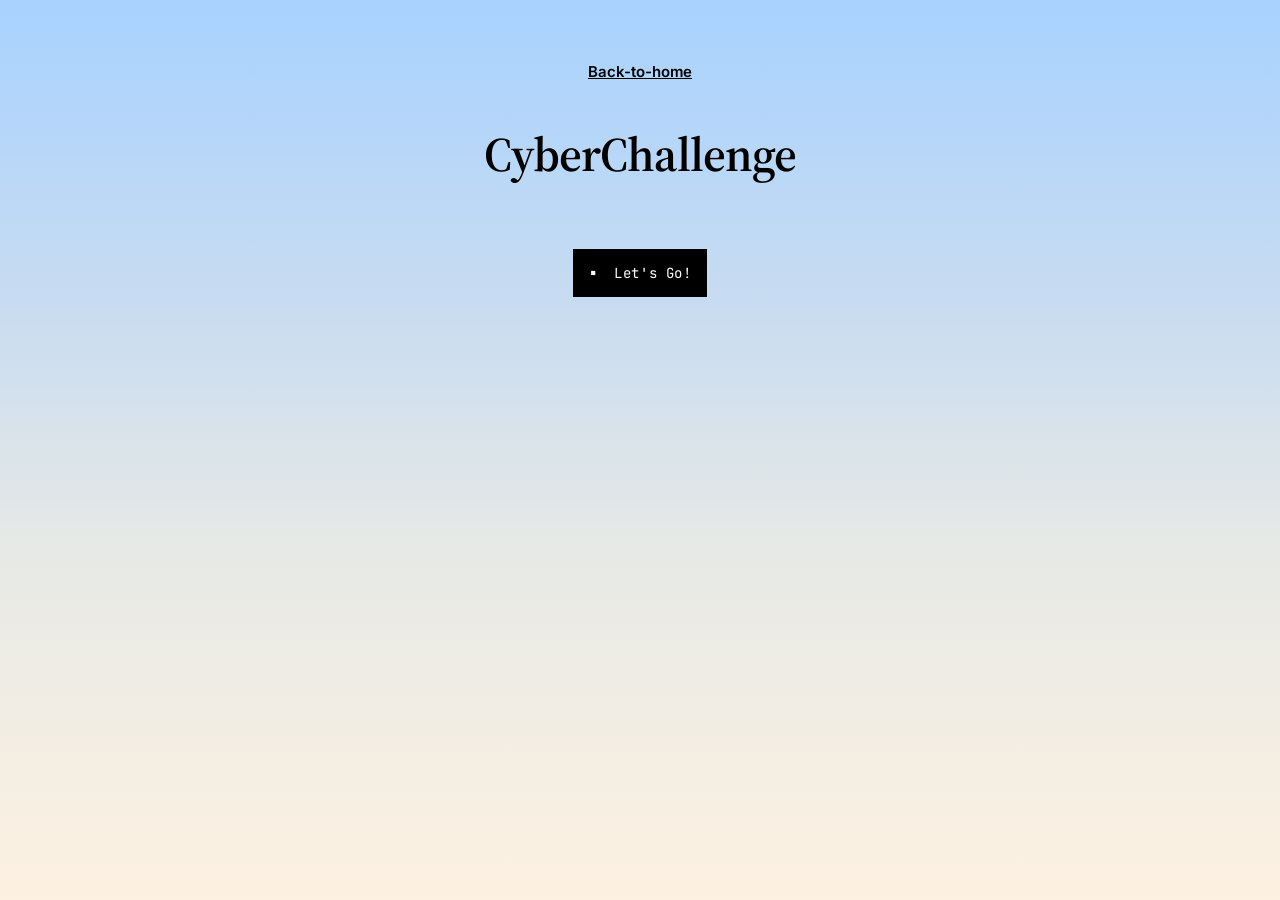
==== exercises.html @ 8d8c1ecc "Pegasus site" ====
<!doctype html><html lang="en"><head><meta charset="utf-8"><meta name="viewport" content="width=device-width,initial-scale=1"><title>Exercises - Pegasus</title><link rel="preconnect" href="https://fonts.googleapis.com"><link href="https://fonts.googleapis.com/css2?family=Inter:wght@500;600&family=JetBrains+Mono&family=Source+Serif+4:wght@400;600&display=swap" rel="stylesheet"><link rel="stylesheet" href="style.css"></head><body>
<main class="page center"><a class="back" href="index.html">Back-to-home</a><h1>CyberChallenge</h1><a class="btn" href="http://127.0.0.1:8080/web/?view=list">Let's Go!</a></main></body></html>
---- style.css ----
:root{--ink:#000;--font-serif:"Source Serif 4",Georgia,serif;--font-sans:"Inter",system-ui,sans-serif;--font-mono:"JetBrains Mono",ui-monospace,monospace}
*{box-sizing:border-box;margin:0}
body{min-height:100vh;font-family:var(--font-serif);color:var(--ink);background:linear-gradient(180deg,#a8d2ff 0%,#c9dcf0 35%,#e6e9e6 60%,#fdf1e1 100%) fixed}
nav{display:flex;justify-content:flex-end;align-items:center;gap:22px;padding:34px 24px;font:600 15px var(--font-sans)}
nav a{color:var(--ink)}
nav a:not(.contact){text-decoration:underline}
nav .contact{margin-left:14px;text-decoration:none}
.hero{text-align:center;padding:70px 20px 120px}
h1{font-weight:400;font-size:clamp(48px,9vw,72px);letter-spacing:-.02em}
.hero p{font-size:clamp(17px,3vw,21px);margin-top:12px}
.btn{display:inline-block;margin-top:34px;padding:15px 16px;background:#000;color:#fff;font:14px var(--font-mono);letter-spacing:.04em;text-decoration:none}
.btn::before{content:"\25AA\00a0\00a0"}
.page{max-width:900px;margin:0 auto;padding:20px 24px 80px}
.page h1{font-size:clamp(36px,6vw,48px);font-weight:600;margin-bottom:28px}
.page h2{font:600 16px var(--font-sans);margin:24px 0 8px}
.page p{font-size:17px;line-height:1.6;max-width:640px}
.banner{height:260px;margin-top:36px;background:radial-gradient(circle at 30% 60%,#2d8cff,transparent 40%),radial-gradient(circle at 70% 40%,#e0457b,transparent 35%),#081226}
.back{display:inline-block;margin:0 0 40px;font:600 15px var(--font-sans);color:#000}
.center{text-align:center;padding-top:60px}
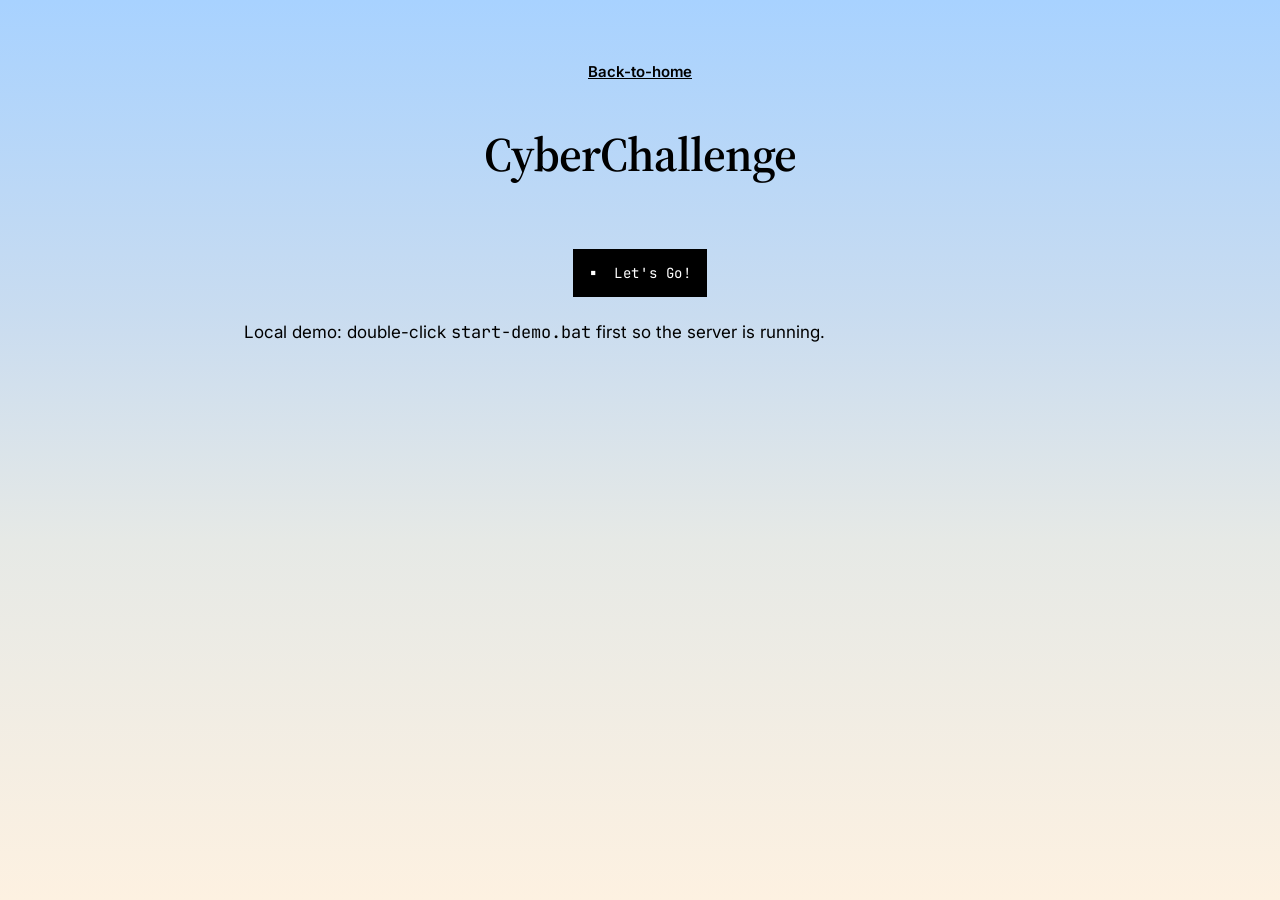
==== commit b003a5f6: "Add local launcher and hints" ====
--- a/exercises.html
+++ b/exercises.html
@@ -1,2 +1,2 @@
 <!doctype html><html lang="en"><head><meta charset="utf-8"><meta name="viewport" content="width=device-width,initial-scale=1"><title>Exercises - Pegasus</title><link rel="preconnect" href="https://fonts.googleapis.com"><link href="https://fonts.googleapis.com/css2?family=Inter:wght@500;600&family=JetBrains+Mono&family=Source+Serif+4:wght@400;600&display=swap" rel="stylesheet"><link rel="stylesheet" href="style.css"></head><body>
-<main class="page center"><a class="back" href="index.html">Back-to-home</a><h1>CyberChallenge</h1><a class="btn" href="http://127.0.0.1:8080/web/?view=list">Let's Go!</a></main></body></html>
+<main class="page center"><a class="back" href="index.html">Back-to-home</a><h1>CyberChallenge</h1><a class="btn" href="http://127.0.0.1:8080/web/?view=list">Let's Go!</a><p class="hint">Local demo: double-click <code>start-demo.bat</code> first so the server is running.</p></main></body></html>
--- a/style.css
+++ b/style.css
@@ -17,3 +17,4 @@
 .banner{height:260px;margin-top:36px;background:radial-gradient(circle at 30% 60%,#2d8cff,transparent 40%),radial-gradient(circle at 70% 40%,#e0457b,transparent 35%),#081226}
 .back{display:inline-block;margin:0 0 40px;font:600 15px var(--font-sans);color:#000}
 .center{text-align:center;padding-top:60px}
+.hint{margin-top:22px;font:14px var(--font-sans)}.hint code{font-family:var(--font-mono)}
